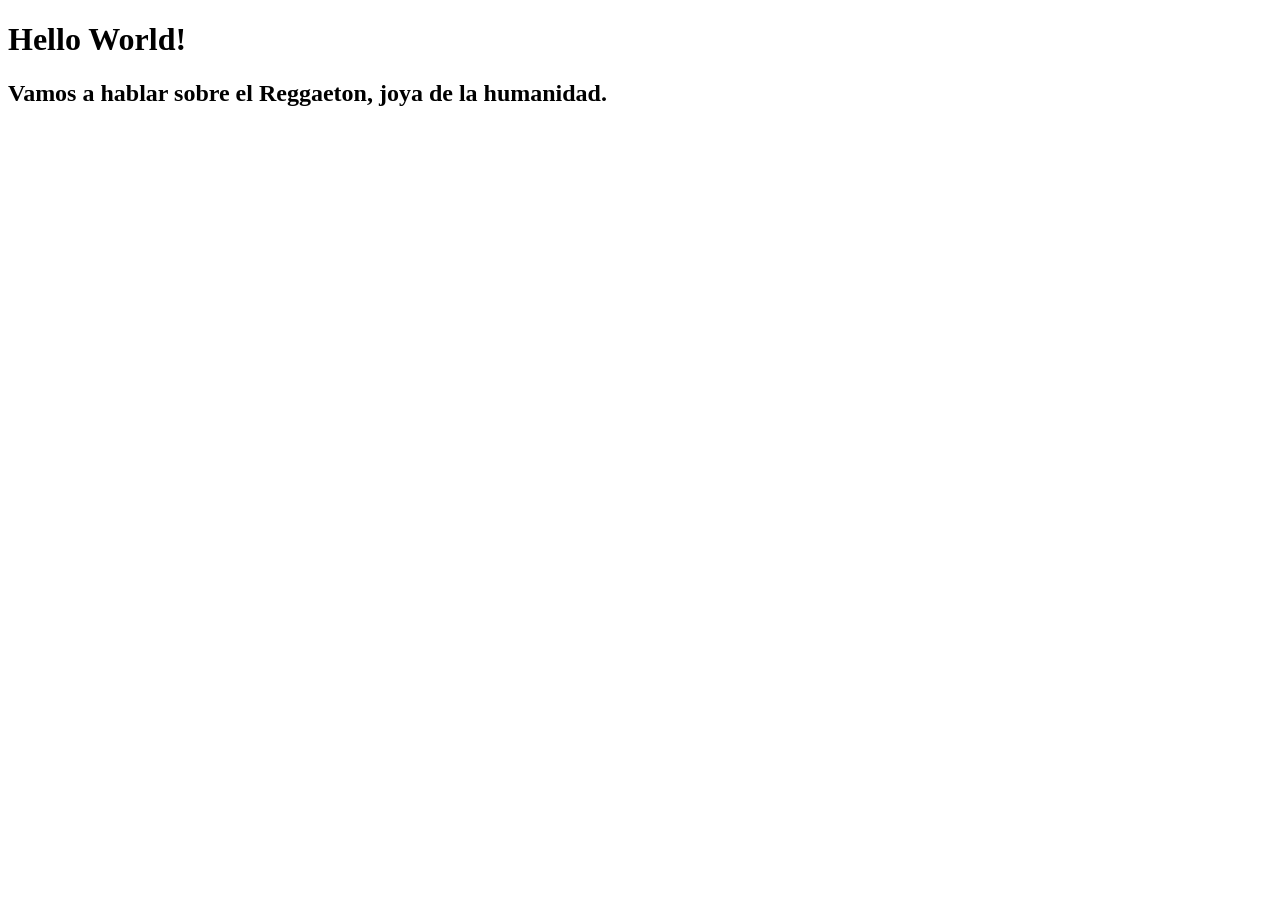
==== index.html @ 7f071d1b "Page created" ====
<!DOCTYPE html>
<html lang="en">

<head>
    <meta charset="UTF-8">
    <meta name="viewport" content="width=device-width, initial-scale=1.0">
    <link rel="stylesheet" href="styles.css" />
    <title>ReggaetonEvol</title>
</head>

<body>

    <h1>Hello World!</h1>
    <h2>Vamos a hablar sobre el Reggaeton, joya de la humanidad.</h2>

    <script src="script.js"></script>
</body>

</html>
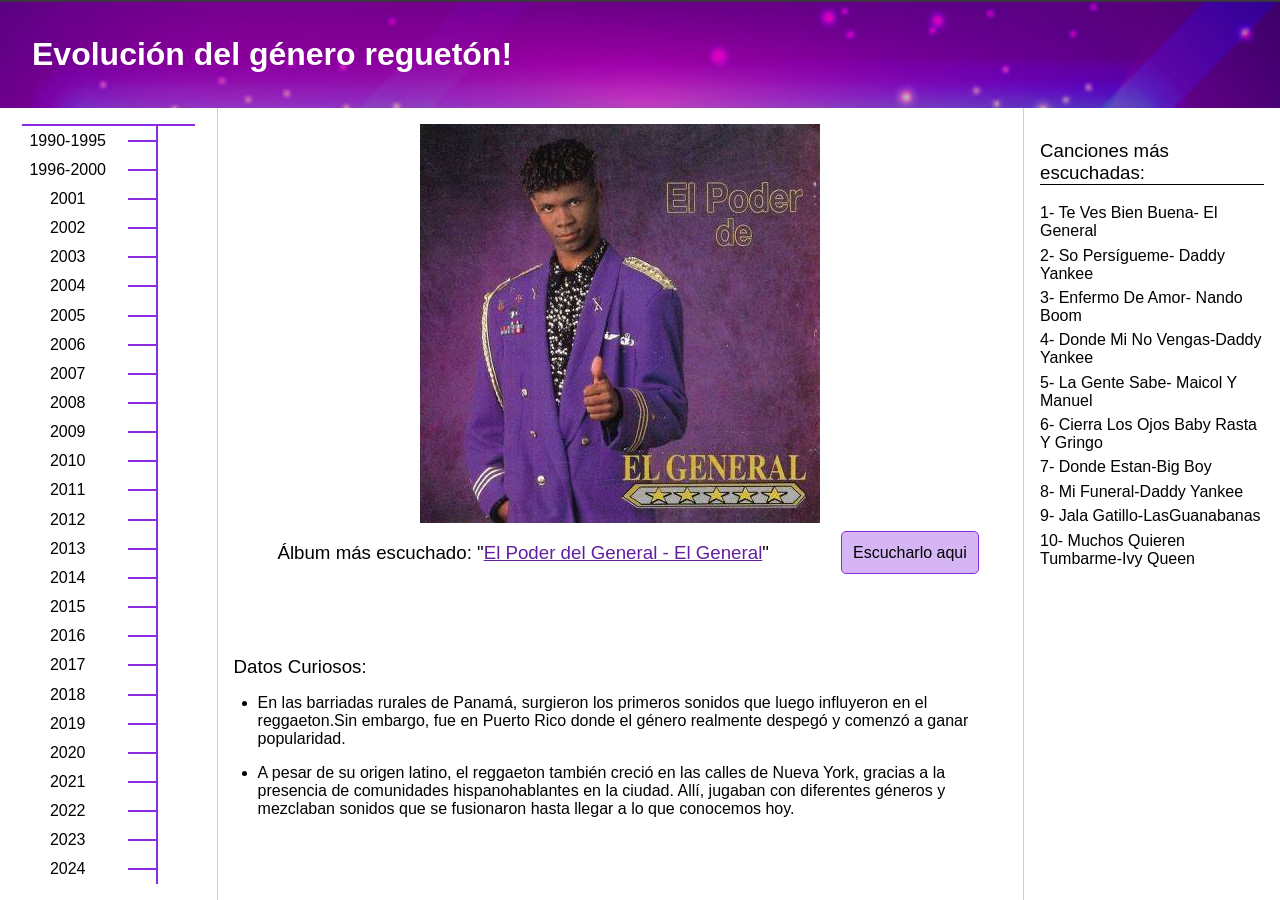
==== commit 365111a4: "FIlling years" ====
--- a/index.html
+++ b/index.html
@@ -1,17 +1,28 @@
 <!DOCTYPE html>
-<html lang="en">
+<html lang="es">
 
 <head>
     <meta charset="UTF-8">
     <meta name="viewport" content="width=device-width, initial-scale=1.0">
-    <link rel="stylesheet" href="styles.css" />
+    <link rel="stylesheet" href="./styles.css" />
     <title>ReggaetonEvol</title>
 </head>
 
 <body>
 
-    <h1>Hello World!</h1>
-    <h2>Vamos a hablar sobre el Reggaeton, joya de la humanidad.</h2>
+    <main>
+        <header class="header">
+            <h1>Evolución del género reguetón!</h1>
+        </header>
+        <div class="columns timeline" id="timeline">
+            <div class="basetimeline"></div>
+            <!-- El contenido de esto está en JS xD -->
+        </div>
+        <div class="columns content" id="content">
+        </div>
+        <div class="columns songslist" id="songslist">
+        </div>
+    </main>
 
     <script src="script.js"></script>
 </body>
--- a/styles.css
+++ b/styles.css
@@ -0,0 +1,178 @@
+html,
+body {
+    height: 100%;
+    margin: 0;
+    display: grid;
+    background-color: #334;
+    font-family: sans-serif;
+}
+
+main {
+    place-self: center;
+    height: 100%;
+    width: 100%;
+    max-width: 1400px;
+    display: grid;
+    grid-template-columns: 17% auto 20%;
+    grid-template-rows: 12% auto;
+    background: white;
+    ;
+}
+
+.header {
+    grid-column-start: 1;
+    grid-column-end: 4;
+    background: url(./assets/header.png);
+    background-size: cover;
+    color: white;
+    padding: 2rem;
+    display: flex;
+    align-items: center;
+}
+
+.timeline {
+    display: flex;
+    flex-direction: column;
+    padding: 1rem 0;
+    align-items: center;
+    border-right: 1px solid rgba(128, 128, 128, 0.37);
+
+    .basetimeline {
+        height: 2px;
+        width: 80%;
+        background-color: blueviolet;
+    }
+
+    .spacetime {
+        display: grid;
+        grid-template-columns: 60% 30% 10%;
+        flex-grow: 1;
+        width: 90%;
+    }
+
+    .spacetime>div:first-child {
+        place-self: center;
+        padding-right: .2rem;
+        transition-duration: .2s;
+        cursor: pointer;
+    }
+
+    .spacetime:hover>div:first-child {
+        transform: translateX(-1rem);
+    }
+
+    .spacetime>div:last-child {
+        position: relative;
+        display: grid;
+    }
+
+    .spacetime>div:last-child:after {
+        content: "";
+        place-self: center;
+        position: absolute;
+        height: 100%;
+        width: 2px;
+        background-color: blueviolet;
+    }
+
+    .spacetime>div:last-child:before {
+        content: "";
+        height: 2px;
+        width: 50%;
+        align-self: center;
+        background-color: blueviolet;
+        transition-duration: .2s;
+
+    }
+
+    .spacetime:hover>div:last-child:before {
+        content: "";
+        transform: scaleX(1.6);
+        transform-origin: right;
+    }
+}
+
+.content {
+    display: grid;
+    grid-template-rows: 70% auto;
+    padding: 1rem;
+    border-right: 1px solid rgba(128, 128, 128, 0.37);
+}
+
+.content>div:first-child {
+    display: flex;
+    flex-direction: column;
+    align-items: center;
+
+    div {
+        display: flex;
+        align-items: center;
+        justify-content: space-around;
+        width: 100%;
+
+
+        h3 {
+            font-weight: normal;
+            padding: 0 1rem;
+            cursor: default;
+        }
+
+        a {
+            border: 1px solid blueviolet;
+            background-color: rgba(137, 43, 226, 0.349);
+            border-radius: 5px;
+            padding: .71rem;
+            color: inherit;
+            text-decoration: none;
+            transition-duration: .1s;
+        }
+
+        a:hover {
+            background-color: blueviolet;
+            color: white;
+        }
+    }
+}
+
+.content>div:last-child {
+    h3 {
+        font-weight: normal;
+        margin: 0;
+        margin-bottom: 1rem;
+    }
+
+    div {
+        padding-left: 1.5rem;
+
+        p {
+            display: list-item;
+
+        }
+    }
+}
+
+.songslist {
+    display: flex;
+    flex-direction: column;
+    padding: 1rem;
+
+    h3 {
+        border-bottom: 1px solid black;
+        margin: 1rem 0;
+        font-weight: normal;
+        width: fit-content;
+    }
+
+    a {
+        cursor: pointer;
+        text-decoration: none;
+        color: black;
+        padding: .2rem 0;
+        transition-duration: .2s;
+        text-transform: capitalize;
+    }
+
+    a:hover {
+        color: blueviolet
+    }
+}
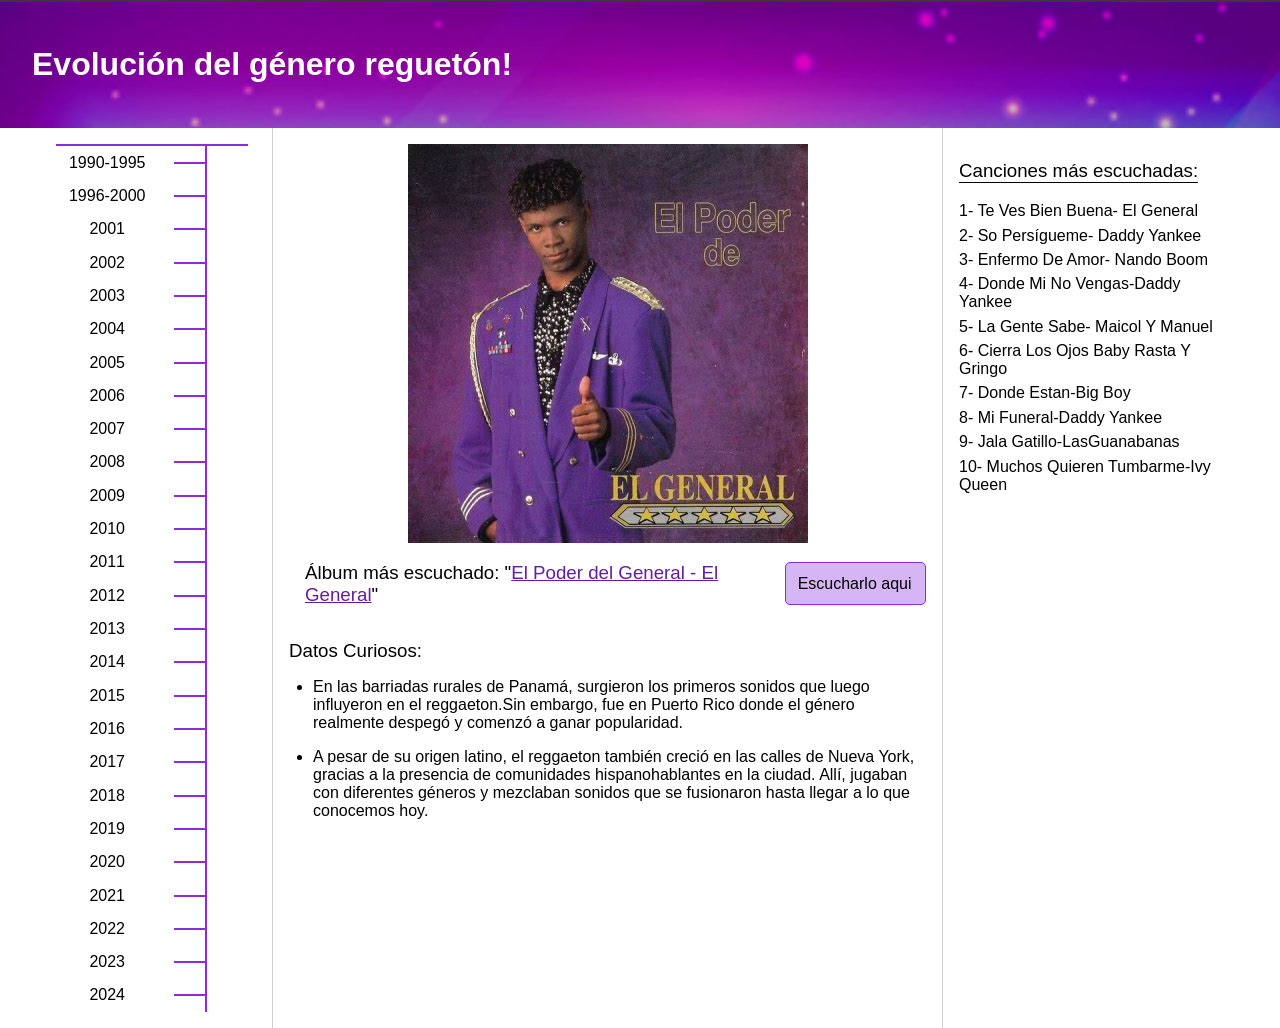
==== commit 7a541ac8: "mobile vista add" ====
--- a/index.html
+++ b/index.html
@@ -9,20 +9,23 @@
 </head>
 
 <body>
-
-    <main>
+    <div class="fill">
         <header class="header">
             <h1>Evolución del género reguetón!</h1>
         </header>
-        <div class="columns timeline" id="timeline">
-            <div class="basetimeline"></div>
-            <!-- El contenido de esto está en JS xD -->
-        </div>
-        <div class="columns content" id="content">
-        </div>
-        <div class="columns songslist" id="songslist">
-        </div>
-    </main>
+        <main>
+            <div class="columns timeline" id="timeline">
+                <div class="basetimeline"></div>
+                <!-- El contenido de esto está en JS xD -->
+            </div>
+            <div class="songslist-content">
+                <div class="columns content" id="content">
+                </div>
+                <div class="columns songslist" id="songslist">
+                </div>
+            </div>
+        </main>
+    </div>
 
     <script src="script.js"></script>
 </body>
--- a/styles.css
+++ b/styles.css
@@ -1,36 +1,32 @@
 html,
 body {
-    height: 100%;
+    display: flex;
     margin: 0;
-    display: grid;
     background-color: #334;
     font-family: sans-serif;
+    justify-content: center;
 }
 
 main {
-    place-self: center;
-    height: 100%;
-    width: 100%;
-    max-width: 1400px;
-    display: grid;
-    grid-template-columns: 17% auto 20%;
-    grid-template-rows: 12% auto;
     background: white;
-    ;
+    display: flex;
+    min-height: 100vh;
+    padding: 0 2rem;
 }
 
 .header {
-    grid-column-start: 1;
-    grid-column-end: 4;
     background: url(./assets/header.png);
     background-size: cover;
     color: white;
     padding: 2rem;
     display: flex;
     align-items: center;
+    height: 64px;
+    width: calc(100% - 4rem);
 }
 
 .timeline {
+    width: 15rem;
     display: flex;
     flex-direction: column;
     padding: 1rem 0;
@@ -92,9 +88,14 @@
     }
 }
 
+.songslist-content {
+    display: flex;
+    flex: 1;
+    width: 100%;
+}
+
 .content {
-    display: grid;
-    grid-template-rows: 70% auto;
+    width: 70%;
     padding: 1rem;
     border-right: 1px solid rgba(128, 128, 128, 0.37);
 }
@@ -103,6 +104,7 @@
     display: flex;
     flex-direction: column;
     align-items: center;
+    margin-bottom: 1rem;
 
     div {
         display: flex;
@@ -118,6 +120,7 @@
         }
 
         a {
+            min-width: 116px;
             border: 1px solid blueviolet;
             background-color: rgba(137, 43, 226, 0.349);
             border-radius: 5px;
@@ -152,6 +155,7 @@
 }
 
 .songslist {
+    width: 30%;
     display: flex;
     flex-direction: column;
     padding: 1rem;
@@ -175,4 +179,55 @@
     a:hover {
         color: blueviolet
     }
+}
+
+img {
+    display: flex;
+    max-width: 100%;
+}
+
+.fill {
+    display: flex;
+    width: 100%;
+    flex-direction: column;
+    max-width: 1400px;
+}
+
+@media (max-width: 700px) {
+
+    .content {
+        border-right: none;
+    }
+
+    .content>div:first-child div {
+        flex-direction: column;
+    }
+
+    main {
+        padding: 0 1.5rem;
+    }
+
+    h1 {
+        font-size: 1.5rem;
+    }
+
+    .songslist-content {
+        flex-direction: column;
+    }
+
+    .songslist{
+        width: 100%;
+    }
+
+    .header {
+        padding: 1.5rem;
+        display: flex;
+        align-items: center;
+        height: 56px;
+        width: calc(100% - 3rem);
+    }
+
+    .timeline {
+        width: 5rem;
+    }
 }
